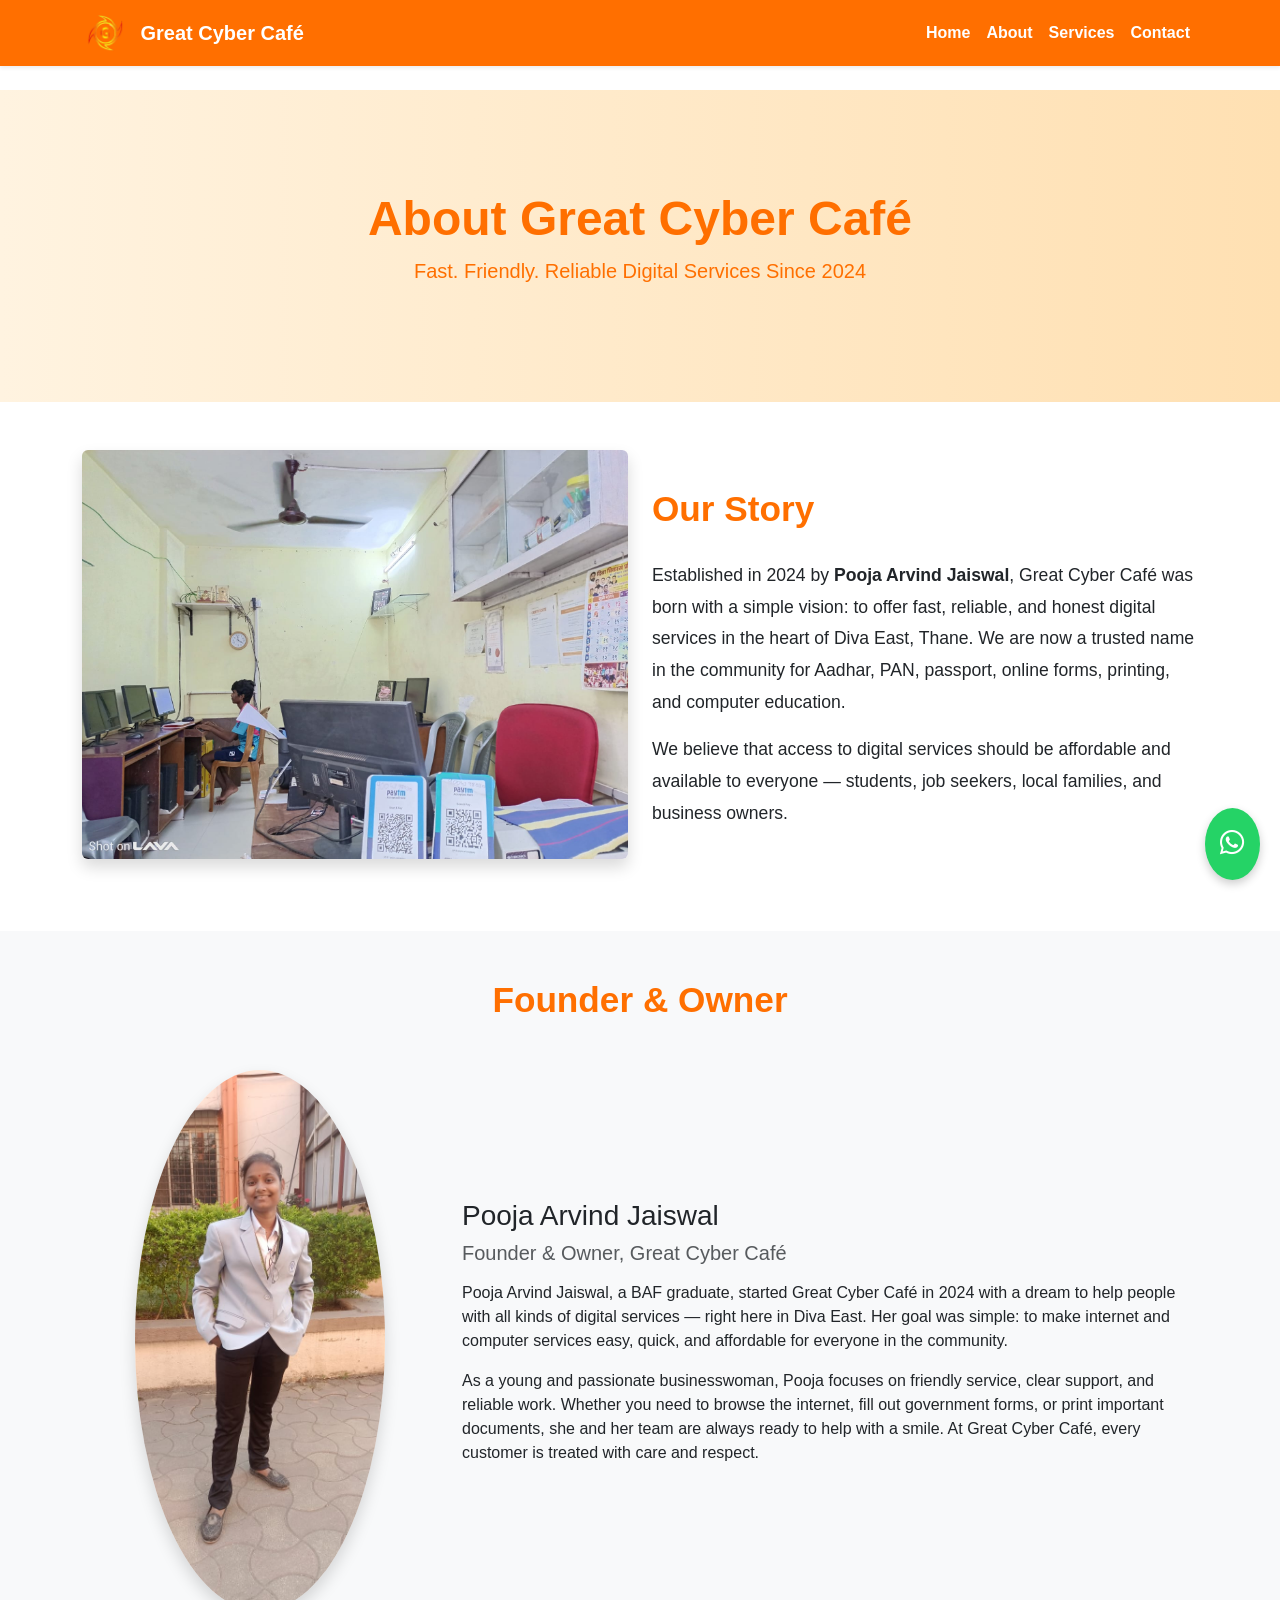
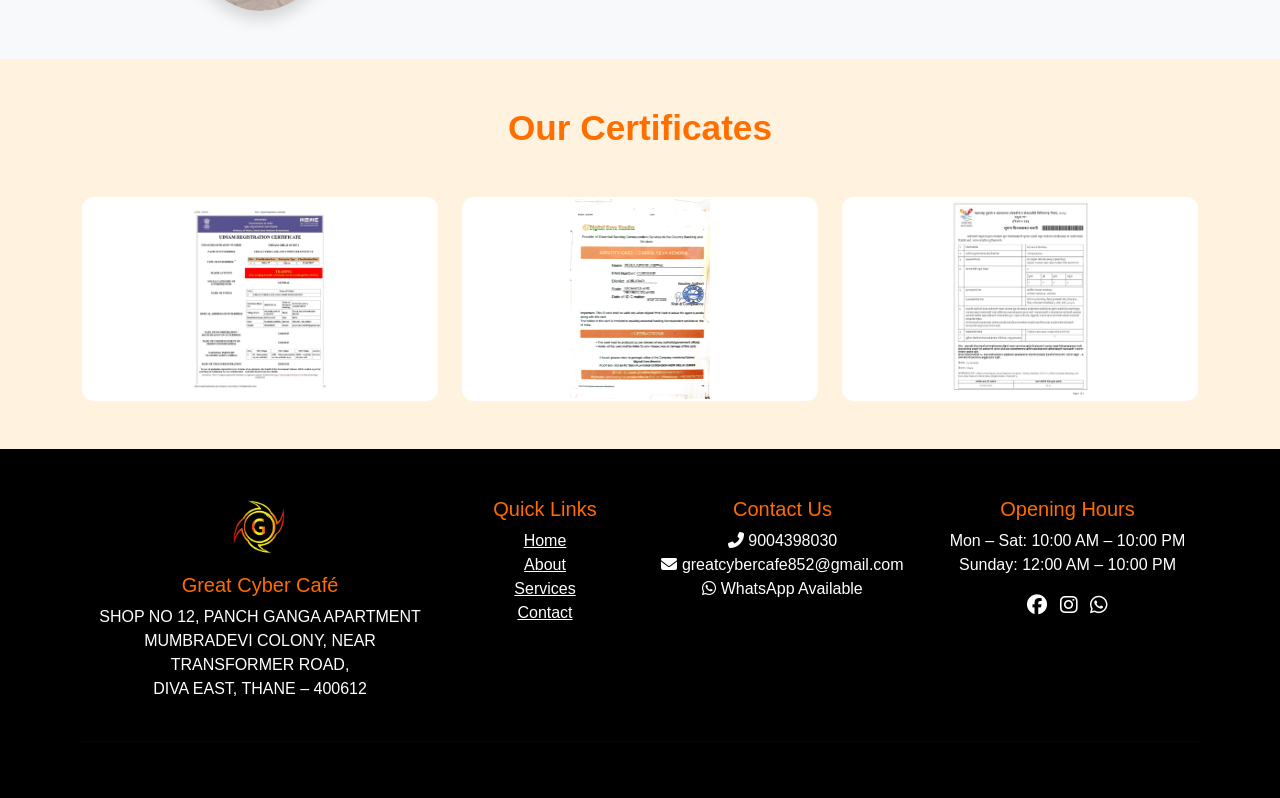
==== about.html @ 8edca6c6 "Initial commit for Great Cyber Cafe Website" ====
<!DOCTYPE html>
<html lang="en">
<head>
  <meta charset="UTF-8" />
  <meta name="viewport" content="width=device-width, initial-scale=1.0" />
  <title>About Us - Great Cyber Café</title>
  <link href="https://cdn.jsdelivr.net/npm/bootstrap@5.3.0/dist/css/bootstrap.min.css" rel="stylesheet">
  <link href="https://cdnjs.cloudflare.com/ajax/libs/font-awesome/6.5.0/css/all.min.css" rel="stylesheet">
  <link href="https://unpkg.com/aos@2.3.4/dist/aos.css" rel="stylesheet">
  <link rel="icon" type="image/x-icon" href="images/icon.png">
  <style>
    body {
      font-family: 'Segoe UI', sans-serif;
      background-color: #fff;
      scroll-behavior: smooth;
    }

    .navbar {
      background-color: #ff6f00;
    }
    .navbar-brand, .nav-link {
      color: white !important;
      font-weight: bold;
    }
    .nav-link:hover {
      color: #000 !important;
    }

    .hero-about {
      background: linear-gradient(to right, #fff3e0, #ffe0b2);
      color: #ff6f00;
      padding: 100px 0;
      text-align: center;
    }

    .section-title {
      color: #ff6f00;
      font-weight: 700;
      margin-bottom: 30px;
      font-size: 2.2rem;
    }

    .about-content {
      font-size: 1.1rem;
      line-height: 1.8;
    }
    .footer-section {
  background-color: #000;
  color: #fff;
  position: relative;
  overflow: hidden;
}

.footer-section h5 {
  color: #FFD700; /* Yellow */
  margin-bottom: 15px;
  font-weight: bold;
}

.footer-section a {
  transition: color 0.3s ease;
}

.footer-section a:hover {
  color: #FFD700;
}

.animate-footer {
  opacity: 0;
  transform: translateY(30px);
  animation: fadeInUp 1s ease forwards;
}

    .certificate-card {
      transition: transform 0.4s ease, box-shadow 0.4s ease;
      border: 2px solid #fff;
      border-radius: 12px;
      overflow: hidden;
      background-color: #fff;
    }

    .certificate-card:hover img {
      transform: scale(1.1);
    }

    .why-box {
      background-color: #fff3e0;
      border-left: 5px solid #ff6f00;
      padding: 20px;
      border-radius: 10px;
      transition: all 0.3s ease-in-out;
    }

    .why-box:hover {
      transform: translateY(-5px);
      box-shadow: 0 8px 16px rgba(0,0,0,0.1);
    }

    .why-box i {
      color: #ff6f00;
      font-size: 2rem;
      margin-bottom: 15px;
    }

    .fade-in {
      opacity: 0;
      transform: translateY(30px);
      animation: fadeInUp 0.8s ease forwards;
    }

    @keyframes fadeInUp {
      to {
        opacity: 1;
        transform: translateY(0);
      }
    }

    footer {
      background-color: #000;
      color: #bbb;
      padding: 30px 0;
    }
    footer p {
      margin: 0;
    }
  </style>
</head>
<body>

<!-- Navbar -->
<nav class="navbar navbar-expand-lg navbar-dark shadow-sm">
  <div class="container">
    <a class="navbar-brand d-flex align-items-center" href="index.html">
      <img src="images/logo-removebg-preview.png" alt="Logo" style="height: 40px; margin-right: 10px;">
      Great Cyber Café
    </a>
    <button class="navbar-toggler" data-bs-toggle="collapse" data-bs-target="#navbar">
      <span class="navbar-toggler-icon"></span>
    </button>
    <div id="navbar" class="collapse navbar-collapse">
      <ul class="navbar-nav ms-auto">
        <li class="nav-item"><a class="nav-link" href="index.html">Home</a></li>
        <li class="nav-item"><a class="nav-link active" href="about.html">About</a></li>
        <li class="nav-item"><a class="nav-link" href="services.html">Services</a></li>
        <li class="nav-item"><a class="nav-link" href="contact.html">Contact</a></li>
      </ul>
    </div>
  </div>
</nav>
<br>

<!-- Hero Section -->
<section class="hero-about" data-aos="fade-down">
  <div class="container">
    <h1 class="display-5 fw-bold">About Great Cyber Café</h1>
    <p class="lead"><b>Fast. Friendly. Reliable Digital Services Since 2024</b></p>
  </div>
</section>

<!-- About Content -->
<section class="py-5">
  <div class="container">
    <div class="row align-items-center">
      <div class="col-md-6 mb-4" data-aos="fade-right">
        <img src="images/frout.jpeg" class="img-fluid rounded shadow" alt="Great Cyber Cafe">
      </div>
      <div class="col-md-6" data-aos="fade-left">
        <h2 class="section-title  ">Our Story</h2>
        <p class="about-content">Established in 2024 by <strong>Pooja Arvind Jaiswal</strong>, Great Cyber Café was born with a simple vision: to offer fast, reliable, and honest digital services in the heart of Diva East, Thane. We are now a trusted name in the community for Aadhar, PAN, passport, online forms, printing, and computer education.</p>
        <p class="about-content">We believe that access to digital services should be affordable and available to everyone — students, job seekers, local families, and business owners.</p>
      </div>
    </div>
  </div>
</section>

<!-- Founder & Owner Section -->
<section class="py-5 bg-light text-dark">
  <div class="container">
    <h2 class="section-title text-center mb-5" data-aos="zoom-in">Founder & Owner</h2>
    <div class="row align-items-center">
      <div class="col-md-4 text-center mb-4 mb-md-0" data-aos="fade-up">
        <img src="images/pooja.jpeg" alt="Founder Image" class="img-fluid rounded-circle shadow" style="max-width: 250px;">
      </div>
      <div class="col-md-8" data-aos="fade-left">
        <h3 class="mb-2">Pooja Arvind Jaiswal</h3>
        <h5 class="text-muted mb-3">Founder & Owner, Great Cyber Café</h5>
        <p>Pooja Arvind Jaiswal, a BAF graduate, started Great Cyber Café in 2024 with a dream to help people with all kinds of digital services — right here in Diva East. Her goal was simple: to make internet and computer services easy, quick, and affordable for everyone in the community.</p>
        <p>As a young and passionate businesswoman, Pooja focuses on friendly service, clear support, and reliable work. Whether you need to browse the internet, fill out government forms, or print important documents, she and her team are always ready to help with a smile. At Great Cyber Café, every customer is treated with care and respect.</p>
      </div>
    </div>
  </div>
</section>

<!-- Certificates Section -->
<section class="py-5" style="background-color: #fff3e0;">
  <div class="container">
    <h3 class="text-center section-title mb-5" data-aos="zoom-in">Our Certificates</h3>
    <div class="row g-4 justify-content-center">
      <div class="col-md-4 col-sm-6" data-aos="zoom-in-up">
        <div class="card certificate-card">
          <img src="images/udyam.jpg" class="card-img-top" alt="Udyam Certificate" style="height: 200px; object-fit: contain;">
        </div>
      </div>
      <div class="col-md-4 col-sm-6" data-aos="zoom-in-up" data-aos-delay="100">
        <div class="card certificate-card">
          <img src="images/certifi_1 (2).jpeg" class="card-img-top" alt="Cyber Security Certificate" style="height: 200px; object-fit: contain;">
        </div>
      </div>
      <div class="col-md-4 col-sm-6" data-aos="zoom-in-up" data-aos-delay="200">
        <div class="card certificate-card">
          <img src="images/gomasta.jpg" class="card-img-top" alt="Gomasta Certificate" style="height: 200px; object-fit: contain;">
        </div>
      </div>
    </div>
  </div>
</section>

<!-- Footer -->


<!-- Scripts -->
<script src="https://cdn.jsdelivr.net/npm/bootstrap@5.3.0/dist/js/bootstrap.bundle.min.js"></script>
<script src="https://unpkg.com/aos@2.3.4/dist/aos.js"></script>

<script>
  AOS.init({
    duration: 1000,
    once: true
  });
</script>
<footer class="bg-black text-white pt-5 pb-3">
  <div class="container" >
    <div class="row" style="text-align: center;">
      
      <!-- Logo & Café Info -->
      <div class="col-md-4 mb-4" data-aos="fade-up">
        <img src="images/logo-removebg-preview.png" alt="Great Cyber Café Logo" style="height: 60px;">
        <h5 class="mt-3" style="color: #ff6b00";>Great Cyber Café</h5>
        <p>SHOP NO 12, PANCH GANGA APARTMENT<br>
        MUMBRADEVI COLONY, NEAR TRANSFORMER ROAD,<br>
        DIVA EAST, THANE – 400612</p>
      </div>

      <!-- Navigation Links -->
      <div class="col-md-2 mb-4" data-aos="fade-up" data-aos-delay="100">
        <h5 style="color: #ff6b00";>Quick Links</h5>
        <ul class="list-unstyled">
          <li><a href="index.html" class="text-white">Home</a></li>
          <li><a href="about.html" class="text-white">About</a></li>
          <li><a href="services.html" class="text-white">Services</a></li>
          <li><a href="contact.html" class="text-white">Contact</a></li>
        </ul>
      </div>

      <!-- Contact Info -->
      <div class="col-md-3 mb-4" data-aos="fade-up" data-aos-delay="200">
        <h5 style="color: #ff6b00";>Contact Us</h5>
        <p><i class="fas fa-phone-alt"></i> 9004398030</p>
        <p><i class="fas fa-envelope"></i> greatcybercafe852@gmail.com</p>
        <p><i class="fab fa-whatsapp"></i> WhatsApp Available</p>
      </div>

      <!-- Opening Hours -->
      <div class="col-md-3 mb-4" data-aos="fade-up" data-aos-delay="300">
        <h5 style="color: #ff6b00";>Opening Hours</h5>
        <p>Mon – Sat: 10:00 AM – 10:00 PM</p>
        <p>Sunday: 12:00 AM – 10:00 PM</p>
        <div class="mt-3">
          <a href="#" class="text-white me-2"><i class="fab fa-facebook fa-lg"></i></a>
          <a href="#" class="text-white me-2"><i class="fab fa-instagram fa-lg"></i></a>
          <a href="https://wa.me/919004398030" class="text-white" target="_blank"><i class="fab fa-whatsapp fa-lg"></i></a>
        </div>
      </div>
    </div>

    <hr style="border-color: rgba(255,255,255,0.1);">
    
    <div class="text-center" data-aos="fade-in" data-aos-delay="400">
      <small>© 2024 <span class="text-warning">Great Cyber Café</span>. All rights reserved.</small>
    </div>
  </div>
</footer>



<!-- Floating WhatsApp Button -->
<a href="https://wa.me/919004398030" 
   class="whatsapp-float" 
   target="_blank" 
   title="Chat with us on WhatsApp">
  <i class="fab fa-whatsapp"></i>
</a>

<!-- WhatsApp Floating Button CSS -->
<style>
  .whatsapp-float {
    position: fixed;
    bottom: 20px;
    right: 20px;
    background-color: #25d366;
    color: white;
    border-radius: 50%;
    font-size: 28px;
    padding: 15px;
    z-index: 1000;
    box-shadow: 0 4px 10px rgba(0,0,0,0.2);
    transition: background 0.3s;
  }

  .whatsapp-float:hover {
    background-color: #1ebe5d;
    text-decoration: none;
    color: #ff6b00;
  }
</style>
</body>
</html>
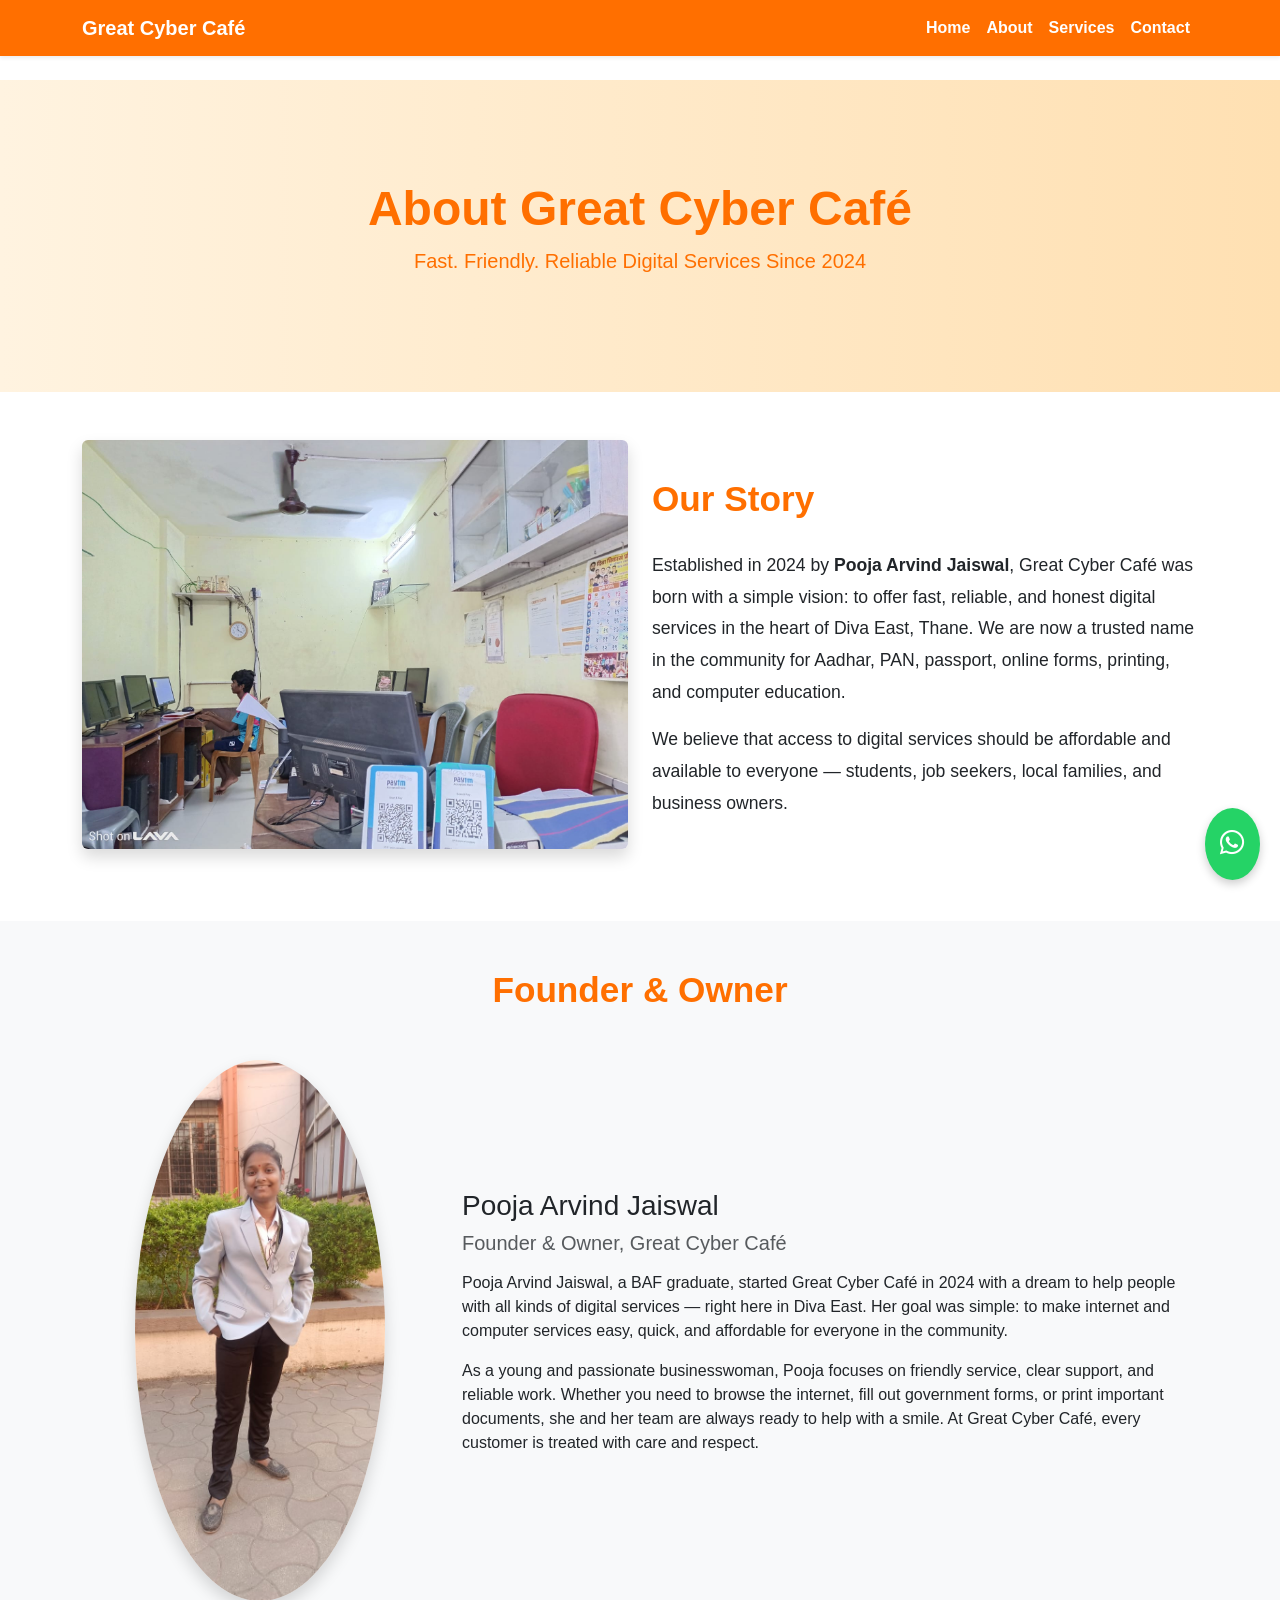
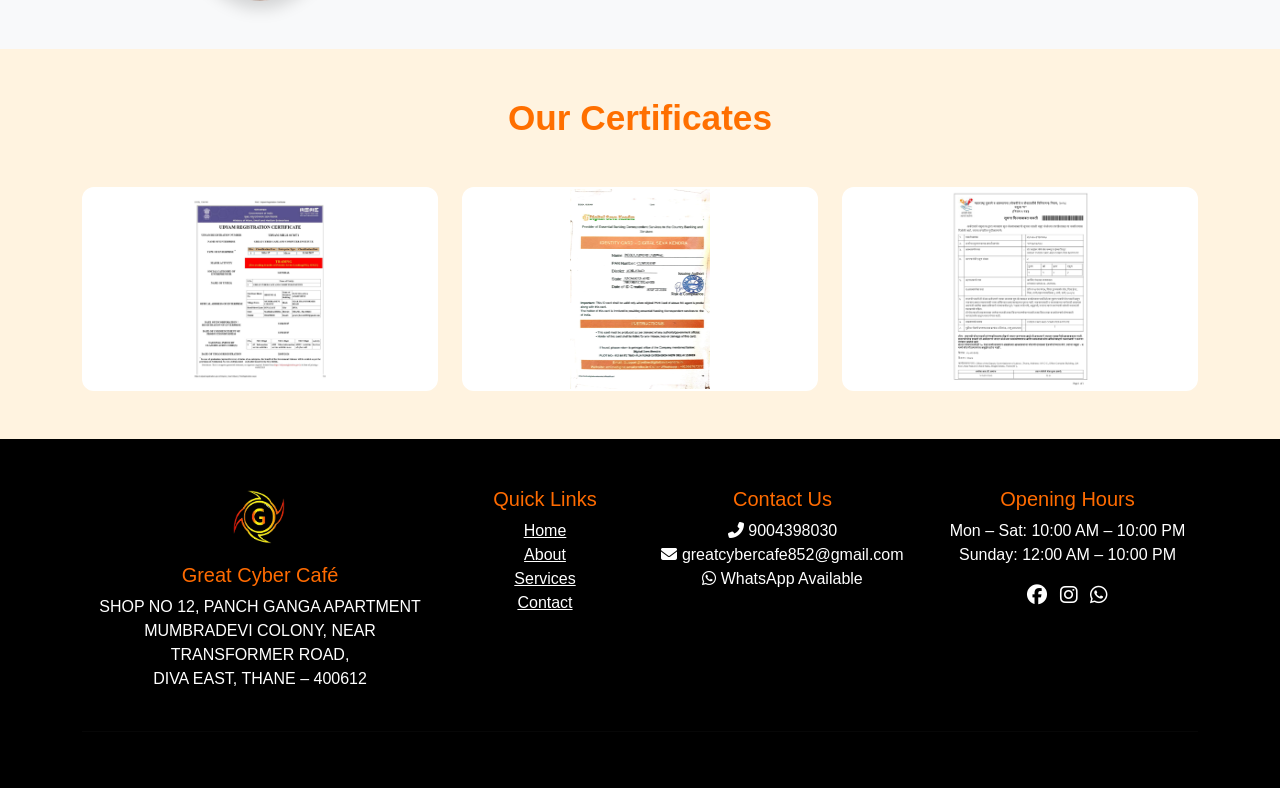
==== commit f26dbe5b: "Initial commit for Great Cyber Cafe Website" ====
--- a/about.html
+++ b/about.html
@@ -131,7 +131,7 @@
 <nav class="navbar navbar-expand-lg navbar-dark shadow-sm">
   <div class="container">
     <a class="navbar-brand d-flex align-items-center" href="index.html">
-      <img src="images/logo-removebg-preview.png" alt="Logo" style="height: 40px; margin-right: 10px;">
+     
       Great Cyber Café
     </a>
     <button class="navbar-toggler" data-bs-toggle="collapse" data-bs-target="#navbar">
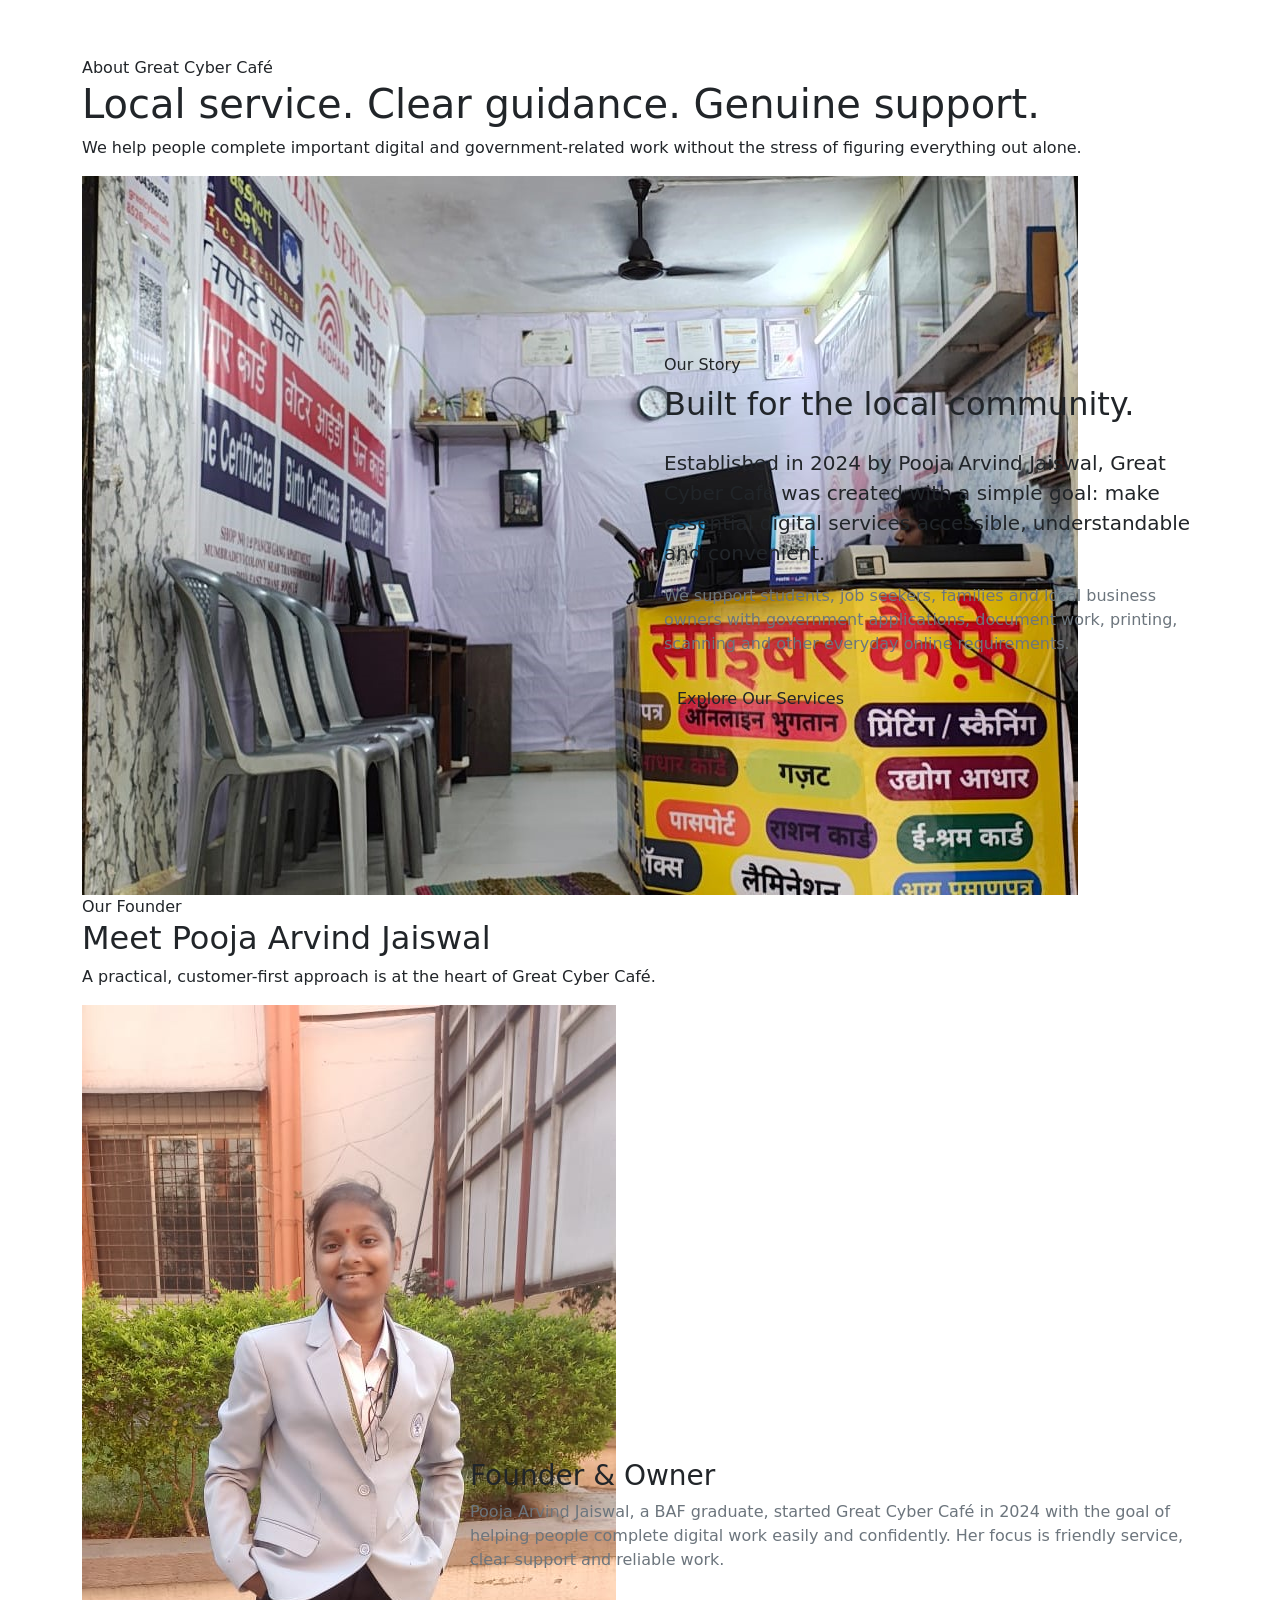
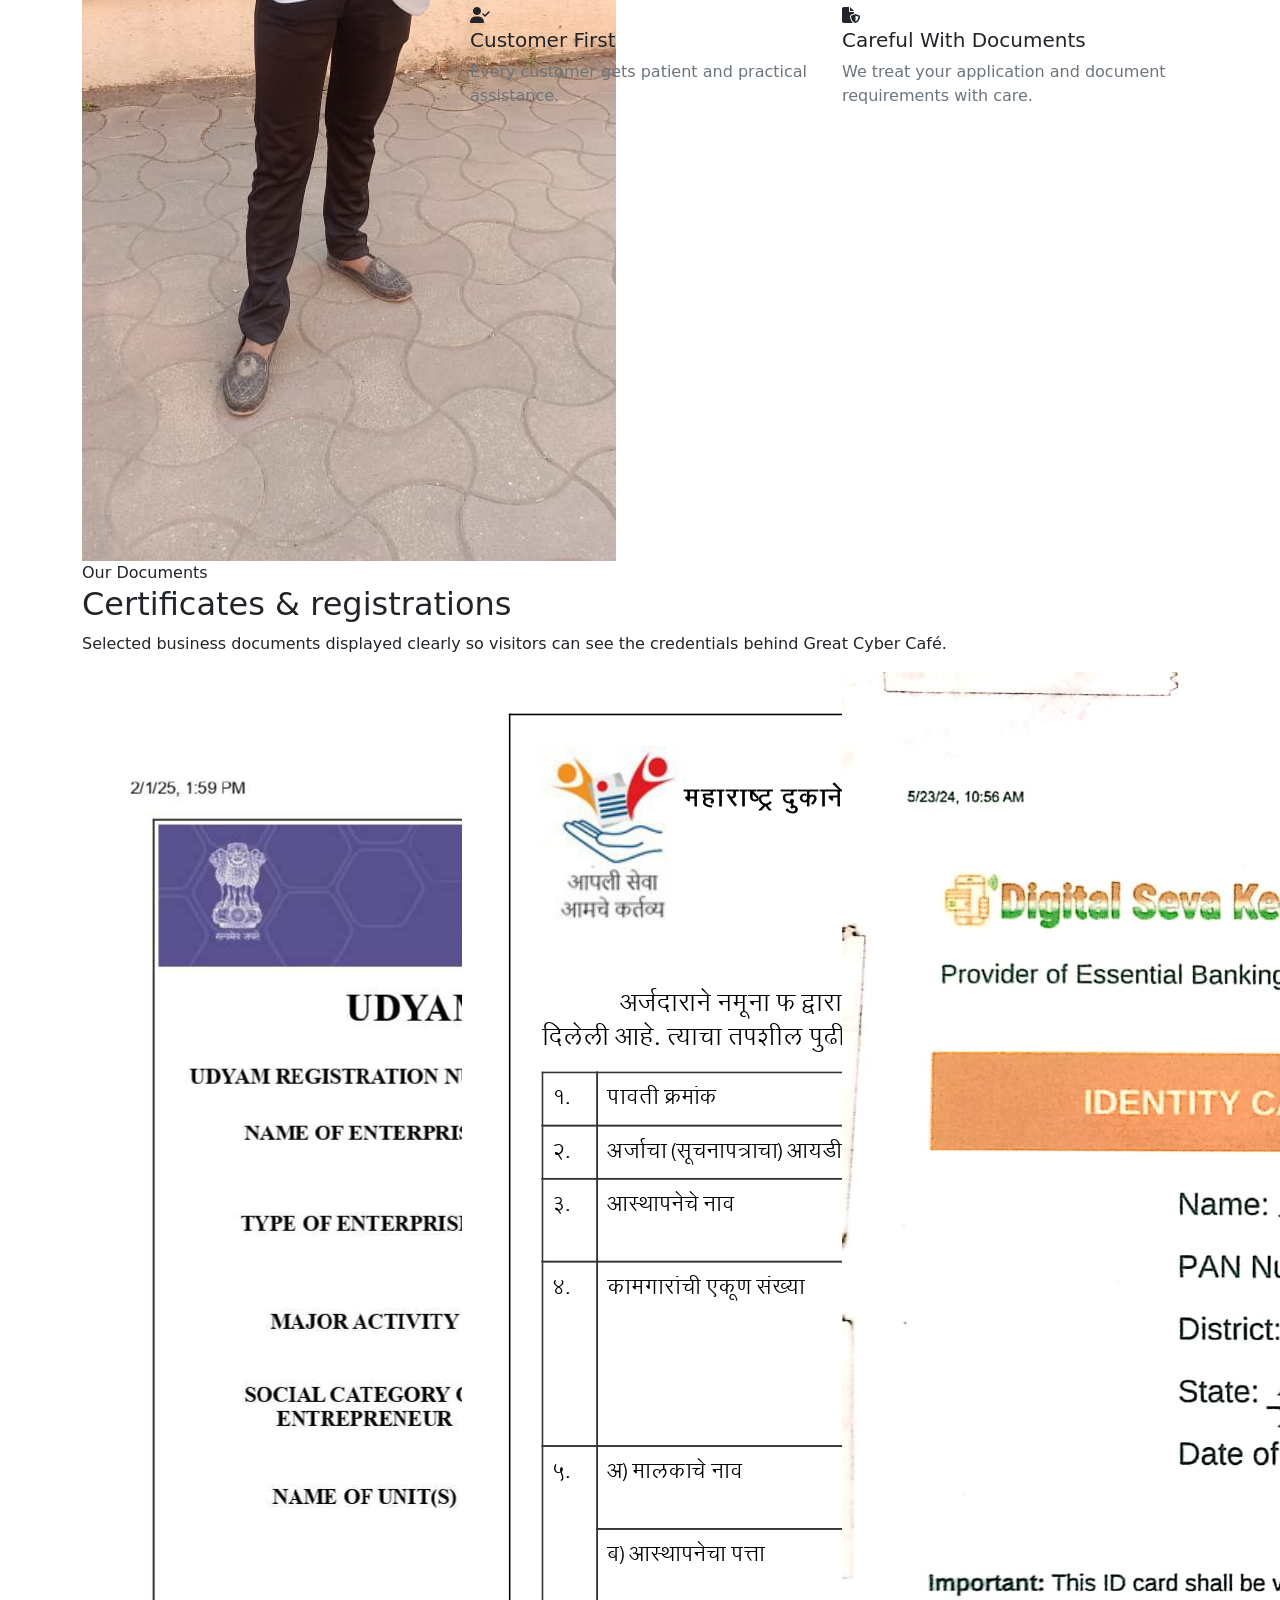
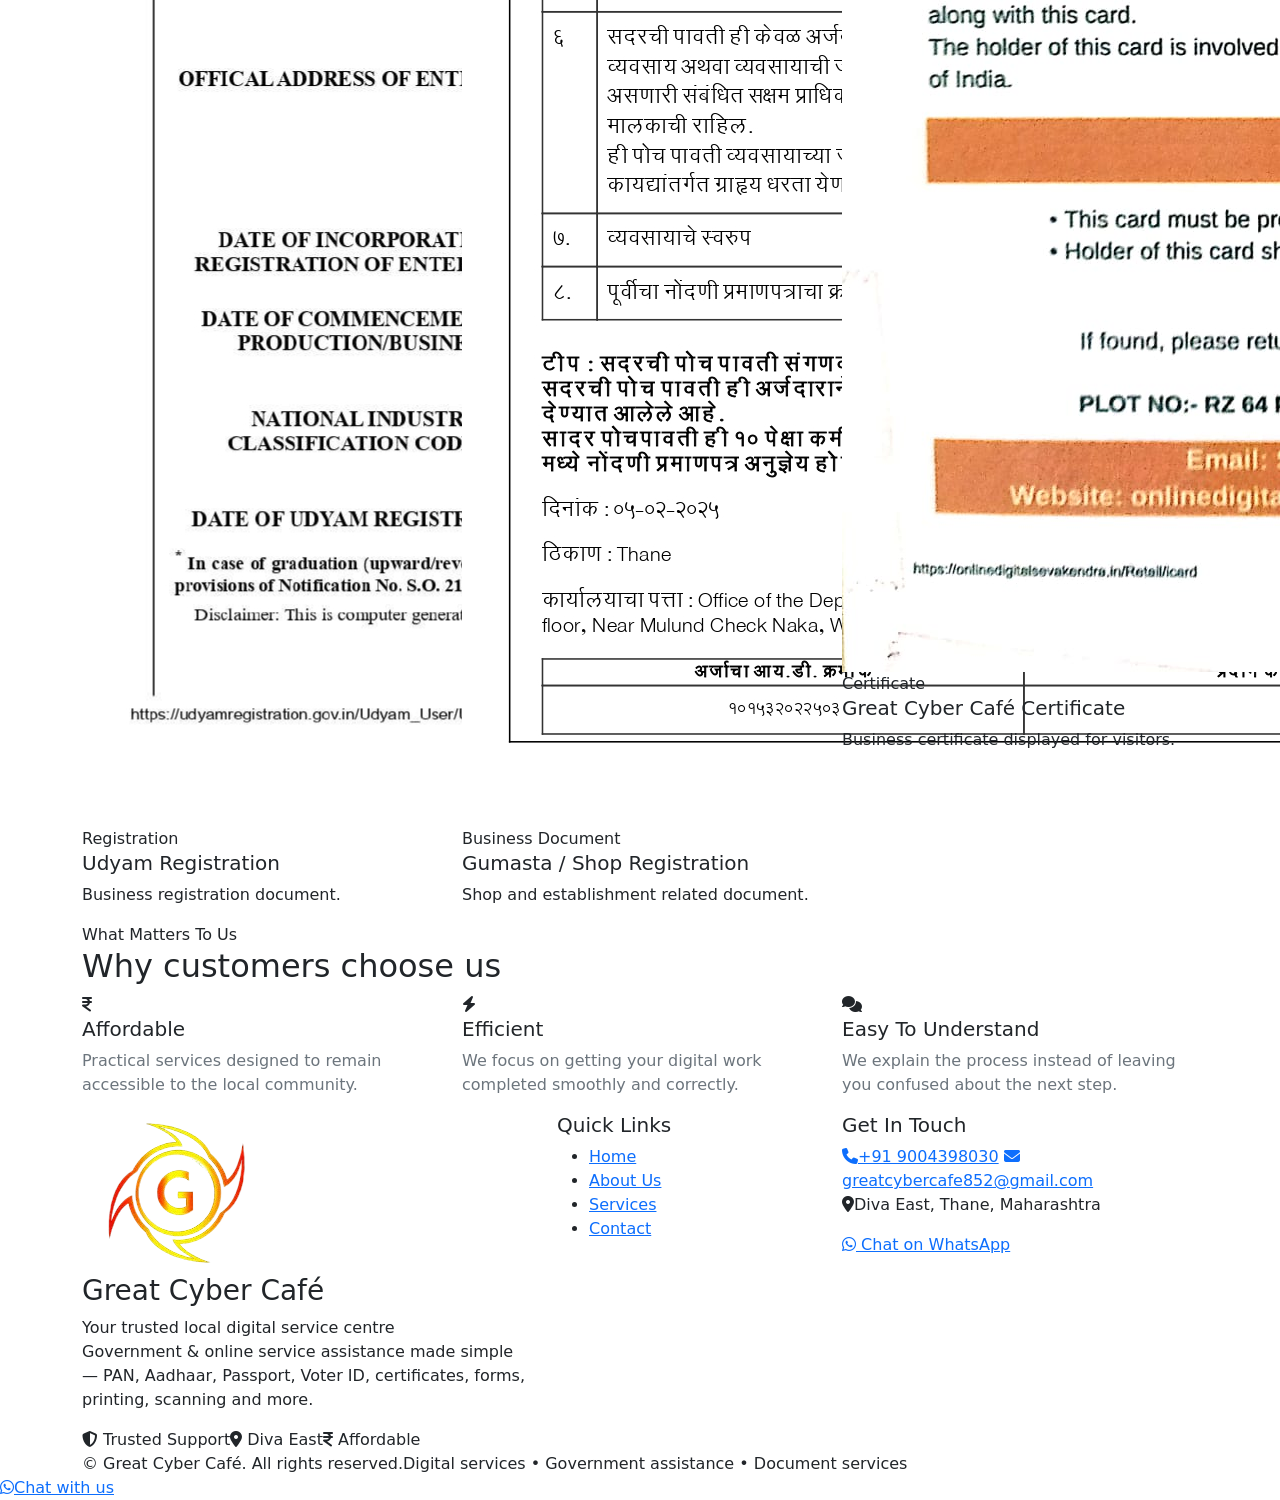
==== commit 69531384: "Revise about.html with updated content and layout Updated the About Us page with new content, improv" ====
--- a/about.html
+++ b/about.html
@@ -1,317 +1,43 @@
-<!DOCTYPE html>
-<html lang="en">
-<head>
-  <meta charset="UTF-8" />
-  <meta name="viewport" content="width=device-width, initial-scale=1.0" />
-  <title>About Us - Great Cyber Café</title>
-  <link href="https://cdn.jsdelivr.net/npm/bootstrap@5.3.0/dist/css/bootstrap.min.css" rel="stylesheet">
-  <link href="https://cdnjs.cloudflare.com/ajax/libs/font-awesome/6.5.0/css/all.min.css" rel="stylesheet">
-  <link href="https://unpkg.com/aos@2.3.4/dist/aos.css" rel="stylesheet">
-  <link rel="icon" type="image/x-icon" href="images/icon.png">
-  <style>
-    body {
-      font-family: 'Segoe UI', sans-serif;
-      background-color: #fff;
-      scroll-behavior: smooth;
-    }
+<!doctype html><html lang="en"><head><meta charset="utf-8"><meta name="viewport" content="width=device-width,initial-scale=1"><title>About Us | Great Cyber Café</title><meta name="description" content="Learn about Great Cyber Café, its founder and local digital service centre in Diva East, Thane."><link rel="icon" href="images/icon.png"><link rel="stylesheet" href="https://cdn.jsdelivr.net/npm/bootstrap@5.3.3/dist/css/bootstrap.min.css"><link rel="stylesheet" href="https://cdnjs.cloudflare.com/ajax/libs/font-awesome/6.6.0/css/all.min.css"><link rel="stylesheet" href="styles.css"></head><body><nav class="navbar navbar-expand-lg navbar-dark">
+<div class="container">
+<a class="navbar-brand" href="index.html">Great <span>Cyber Café</span></a>
+<button class="navbar-toggler" type="button" data-bs-toggle="collapse" data-bs-target="#nav"><span class="navbar-toggler-icon"></span></button>
+<div class="collapse navbar-collapse" id="nav"><ul class="navbar-nav ms-auto">
+<li class="nav-item"><a class="nav-link" href="index.html">Home</a></li>
+<li class="nav-item"><a class="nav-link" href="about.html">About</a></li>
+<li class="nav-item"><a class="nav-link" href="services.html">Services</a></li>
+<li class="nav-item"><a class="nav-link" href="contact.html">Contact</a></li>
+</ul></div></div></nav><section class="page-hero page-hero-civic"><div class="container position-relative" style="z-index:1"><div class="reveal"><div class="eyebrow">About Great Cyber Café</div><h1>Local service. Clear guidance. Genuine support.</h1><p>We help people complete important digital and government-related work without the stress of figuring everything out alone.</p></div></div></section>
+<section class="section"><div class="container"><div class="row align-items-center g-5"><div class="col-lg-6 reveal-left"><div class="image-card"><img src="images/photoshop.jpg.jpeg" class="about-image" alt="Great Cyber Café shop interior"></div></div><div class="col-lg-6 reveal-right"><div class="eyebrow">Our Story</div><h2 class="mt-2 mb-4">Built for the local community.</h2><p class="lead">Established in 2024 by <strong>Pooja Arvind Jaiswal</strong>, Great Cyber Café was created with a simple goal: make essential digital services accessible, understandable and convenient.</p><p class="text-secondary">We support students, job seekers, families and local business owners with government applications, document work, printing, scanning and other everyday online requirements.</p><a href="services.html" class="btn btn-orange mt-2">Explore Our Services</a></div></div></div></section>
+<section class="section section-soft"><div class="container"><div class="section-heading reveal"><div class="eyebrow">Our Founder</div><h2>Meet Pooja Arvind Jaiswal</h2><p>A practical, customer-first approach is at the heart of Great Cyber Café.</p></div><div class="row align-items-center g-5"><div class="col-md-4 text-center reveal"><img src="images/pooja.jpeg" class="owner-photo" alt="Pooja Arvind Jaiswal"></div><div class="col-md-8 reveal-right"><h3>Founder & Owner</h3><p class="text-secondary">Pooja Arvind Jaiswal, a BAF graduate, started Great Cyber Café in 2024 with the goal of helping people complete digital work easily and confidently. Her focus is friendly service, clear support and reliable work.</p><div class="row g-3 mt-3"><div class="col-sm-6"><div class="why-box"><i class="fas fa-user-check"></i><h5>Customer First</h5><p class="text-secondary mb-0">Every customer gets patient and practical assistance.</p></div></div><div class="col-sm-6"><div class="why-box"><i class="fas fa-file-shield"></i><h5>Careful With Documents</h5><p class="text-secondary mb-0">We treat your application and document requirements with care.</p></div></div></div></div></div></div></section>
+<section class="section" id="certificates"><div class="container"><div class="section-heading reveal"><div class="eyebrow">Our Documents</div><h2>Certificates & registrations</h2><p>Selected business documents displayed clearly so visitors can see the credentials behind Great Cyber Café.</p></div><div class="row g-4 certificate-grid">
+<div class="col-md-4 reveal"><div class="certificate-card certificate-large"><div class="certificate-image"><img src="images/udyam.jpg" alt="Udyam registration certificate"></div><div class="certificate-info"><span>Registration</span><h5>Udyam Registration</h5><p>Business registration document.</p></div></div></div>
+<div class="col-md-4 reveal delay-1"><div class="certificate-card certificate-large"><div class="certificate-image"><img src="images/gomasta.jpg" alt="Gumasta business registration document"></div><div class="certificate-info"><span>Business Document</span><h5>Gumasta / Shop Registration</h5><p>Shop and establishment related document.</p></div></div></div>
+<div class="col-md-4 reveal delay-2"><div class="certificate-card certificate-large"><div class="certificate-image"><img src="images/certifi_1 (2).jpeg" alt="Great Cyber Café certificate"></div><div class="certificate-info"><span>Certificate</span><h5>Great Cyber Café Certificate</h5><p>Business certificate displayed for visitors.</p></div></div></div>
+</div></div></section>
+<section class="section section-soft"><div class="container"><div class="section-heading reveal"><div class="eyebrow">What Matters To Us</div><h2>Why customers choose us</h2></div><div class="row g-4"><div class="col-md-4 reveal"><div class="why-box"><i class="fas fa-indian-rupee-sign"></i><h5>Affordable</h5><p class="text-secondary">Practical services designed to remain accessible to the local community.</p></div></div><div class="col-md-4 reveal delay-1"><div class="why-box"><i class="fas fa-bolt"></i><h5>Efficient</h5><p class="text-secondary">We focus on getting your digital work completed smoothly and correctly.</p></div></div><div class="col-md-4 reveal delay-2"><div class="why-box"><i class="fas fa-comments"></i><h5>Easy To Understand</h5><p class="text-secondary">We explain the process instead of leaving you confused about the next step.</p></div></div></div></div></section><footer class="site-footer">
+<div class="container">
+  <div class="footer-main row g-4">
+    <div class="col-lg-5 footer-brand-col">
+      <div class="footer-brand-row"><img src="images/logo-removebg-preview.png" class="footer-logo" alt="Great Cyber Café logo"><div><h3>Great Cyber Café</h3><span>Your trusted local digital service centre</span></div></div>
+      <p class="footer-about">Government & online service assistance made simple — PAN, Aadhaar, Passport, Voter ID, certificates, forms, printing, scanning and more.</p>
+      <div class="footer-badges"><span><i class="fas fa-shield-halved"></i> Trusted Support</span><span><i class="fas fa-location-dot"></i> Diva East</span><span><i class="fas fa-indian-rupee-sign"></i> Affordable</span></div>
+    </div>
+    <div class="col-sm-6 col-lg-3 footer-links-col">
+      <h5>Quick Links</h5>
+      <ul class="footer-links"><li><a href="index.html">Home</a></li><li><a href="about.html">About Us</a></li><li><a href="services.html">Services</a></li><li><a href="contact.html">Contact</a></li></ul>
+    </div>
 
-    .navbar {
-      background-color: #ff6f00;
-    }
-    .navbar-brand, .nav-link {
-      color: white !important;
-      font-weight: bold;
-    }
-    .nav-link:hover {
-      color: #000 !important;
-    }
-
-    .hero-about {
-      background: linear-gradient(to right, #fff3e0, #ffe0b2);
-      color: #ff6f00;
-      padding: 100px 0;
-      text-align: center;
-    }
-
-    .section-title {
-      color: #ff6f00;
-      font-weight: 700;
-      margin-bottom: 30px;
-      font-size: 2.2rem;
-    }
-
-    .about-content {
-      font-size: 1.1rem;
-      line-height: 1.8;
-    }
-    .footer-section {
-  background-color: #000;
-  color: #fff;
-  position: relative;
-  overflow: hidden;
-}
-
-.footer-section h5 {
-  color: #FFD700; /* Yellow */
-  margin-bottom: 15px;
-  font-weight: bold;
-}
-
-.footer-section a {
-  transition: color 0.3s ease;
-}
-
-.footer-section a:hover {
-  color: #FFD700;
-}
-
-.animate-footer {
-  opacity: 0;
-  transform: translateY(30px);
-  animation: fadeInUp 1s ease forwards;
-}
-
-    .certificate-card {
-      transition: transform 0.4s ease, box-shadow 0.4s ease;
-      border: 2px solid #fff;
-      border-radius: 12px;
-      overflow: hidden;
-      background-color: #fff;
-    }
-
-    .certificate-card:hover img {
-      transform: scale(1.1);
-    }
-
-    .why-box {
-      background-color: #fff3e0;
-      border-left: 5px solid #ff6f00;
-      padding: 20px;
-      border-radius: 10px;
-      transition: all 0.3s ease-in-out;
-    }
-
-    .why-box:hover {
-      transform: translateY(-5px);
-      box-shadow: 0 8px 16px rgba(0,0,0,0.1);
-    }
-
-    .why-box i {
-      color: #ff6f00;
-      font-size: 2rem;
-      margin-bottom: 15px;
-    }
-
-    .fade-in {
-      opacity: 0;
-      transform: translateY(30px);
-      animation: fadeInUp 0.8s ease forwards;
-    }
-
-    @keyframes fadeInUp {
-      to {
-        opacity: 1;
-        transform: translateY(0);
-      }
-    }
-
-    footer {
-      background-color: #000;
-      color: #bbb;
-      padding: 30px 0;
-    }
-    footer p {
-      margin: 0;
-    }
-  </style>
-</head>
-<body>
-
-<!-- Navbar -->
-<nav class="navbar navbar-expand-lg navbar-dark shadow-sm">
-  <div class="container">
-    <a class="navbar-brand d-flex align-items-center" href="index.html">
-     
-      Great Cyber Café
-    </a>
-    <button class="navbar-toggler" data-bs-toggle="collapse" data-bs-target="#navbar">
-      <span class="navbar-toggler-icon"></span>
-    </button>
-    <div id="navbar" class="collapse navbar-collapse">
-      <ul class="navbar-nav ms-auto">
-        <li class="nav-item"><a class="nav-link" href="index.html">Home</a></li>
-        <li class="nav-item"><a class="nav-link active" href="about.html">About</a></li>
-        <li class="nav-item"><a class="nav-link" href="services.html">Services</a></li>
-        <li class="nav-item"><a class="nav-link" href="contact.html">Contact</a></li>
-      </ul>
-    </div>
-  </div>
-</nav>
-<br>
-
-<!-- Hero Section -->
-<section class="hero-about" data-aos="fade-down">
-  <div class="container">
-    <h1 class="display-5 fw-bold">About Great Cyber Café</h1>
-    <p class="lead"><b>Fast. Friendly. Reliable Digital Services Since 2024</b></p>
-  </div>
-</section>
-
-<!-- About Content -->
-<section class="py-5">
-  <div class="container">
-    <div class="row align-items-center">
-      <div class="col-md-6 mb-4" data-aos="fade-right">
-        <img src="images/frout.jpeg" class="img-fluid rounded shadow" alt="Great Cyber Cafe">
-      </div>
-      <div class="col-md-6" data-aos="fade-left">
-        <h2 class="section-title  ">Our Story</h2>
-        <p class="about-content">Established in 2024 by <strong>Pooja Arvind Jaiswal</strong>, Great Cyber Café was born with a simple vision: to offer fast, reliable, and honest digital services in the heart of Diva East, Thane. We are now a trusted name in the community for Aadhar, PAN, passport, online forms, printing, and computer education.</p>
-        <p class="about-content">We believe that access to digital services should be affordable and available to everyone — students, job seekers, local families, and business owners.</p>
+    <div class="col-lg-4 footer-contact-col">
+      <div class="footer-contact-box">
+        <h5>Get In Touch</h5>
+        <a href="tel:+919004398030"><i class="fas fa-phone"></i><span>+91 9004398030</span></a>
+        <a href="mailto:greatcybercafe852@gmail.com"><i class="fas fa-envelope"></i><span>greatcybercafe852@gmail.com</span></a>
+        <p><i class="fas fa-location-dot"></i><span>Diva East, Thane, Maharashtra</span></p>
+        <a class="footer-whatsapp" href="https://wa.me/919004398030?text=Hello%20Great%20Cyber%20Caf%C3%A9,%20I%20need%20help%20with%20a%20digital%20service." target="_blank" rel="noopener"><i class="fab fa-whatsapp"></i> Chat on WhatsApp</a>
       </div>
     </div>
   </div>
-</section>
-
-<!-- Founder & Owner Section -->
-<section class="py-5 bg-light text-dark">
-  <div class="container">
-    <h2 class="section-title text-center mb-5" data-aos="zoom-in">Founder & Owner</h2>
-    <div class="row align-items-center">
-      <div class="col-md-4 text-center mb-4 mb-md-0" data-aos="fade-up">
-        <img src="images/pooja.jpeg" alt="Founder Image" class="img-fluid rounded-circle shadow" style="max-width: 250px;">
-      </div>
-      <div class="col-md-8" data-aos="fade-left">
-        <h3 class="mb-2">Pooja Arvind Jaiswal</h3>
-        <h5 class="text-muted mb-3">Founder & Owner, Great Cyber Café</h5>
-        <p>Pooja Arvind Jaiswal, a BAF graduate, started Great Cyber Café in 2024 with a dream to help people with all kinds of digital services — right here in Diva East. Her goal was simple: to make internet and computer services easy, quick, and affordable for everyone in the community.</p>
-        <p>As a young and passionate businesswoman, Pooja focuses on friendly service, clear support, and reliable work. Whether you need to browse the internet, fill out government forms, or print important documents, she and her team are always ready to help with a smile. At Great Cyber Café, every customer is treated with care and respect.</p>
-      </div>
-    </div>
-  </div>
-</section>
-
-<!-- Certificates Section -->
-<section class="py-5" style="background-color: #fff3e0;">
-  <div class="container">
-    <h3 class="text-center section-title mb-5" data-aos="zoom-in">Our Certificates</h3>
-    <div class="row g-4 justify-content-center">
-      <div class="col-md-4 col-sm-6" data-aos="zoom-in-up">
-        <div class="card certificate-card">
-          <img src="images/udyam.jpg" class="card-img-top" alt="Udyam Certificate" style="height: 200px; object-fit: contain;">
-        </div>
-      </div>
-      <div class="col-md-4 col-sm-6" data-aos="zoom-in-up" data-aos-delay="100">
-        <div class="card certificate-card">
-          <img src="images/certifi_1 (2).jpeg" class="card-img-top" alt="Cyber Security Certificate" style="height: 200px; object-fit: contain;">
-        </div>
-      </div>
-      <div class="col-md-4 col-sm-6" data-aos="zoom-in-up" data-aos-delay="200">
-        <div class="card certificate-card">
-          <img src="images/gomasta.jpg" class="card-img-top" alt="Gomasta Certificate" style="height: 200px; object-fit: contain;">
-        </div>
-      </div>
-    </div>
-  </div>
-</section>
-
-<!-- Footer -->
-
-
-<!-- Scripts -->
-<script src="https://cdn.jsdelivr.net/npm/bootstrap@5.3.0/dist/js/bootstrap.bundle.min.js"></script>
-<script src="https://unpkg.com/aos@2.3.4/dist/aos.js"></script>
-
-<script>
-  AOS.init({
-    duration: 1000,
-    once: true
-  });
-</script>
-<footer class="bg-black text-white pt-5 pb-3">
-  <div class="container" >
-    <div class="row" style="text-align: center;">
-      
-      <!-- Logo & Café Info -->
-      <div class="col-md-4 mb-4" data-aos="fade-up">
-        <img src="images/logo-removebg-preview.png" alt="Great Cyber Café Logo" style="height: 60px;">
-        <h5 class="mt-3" style="color: #ff6b00";>Great Cyber Café</h5>
-        <p>SHOP NO 12, PANCH GANGA APARTMENT<br>
-        MUMBRADEVI COLONY, NEAR TRANSFORMER ROAD,<br>
-        DIVA EAST, THANE – 400612</p>
-      </div>
-
-      <!-- Navigation Links -->
-      <div class="col-md-2 mb-4" data-aos="fade-up" data-aos-delay="100">
-        <h5 style="color: #ff6b00";>Quick Links</h5>
-        <ul class="list-unstyled">
-          <li><a href="index.html" class="text-white">Home</a></li>
-          <li><a href="about.html" class="text-white">About</a></li>
-          <li><a href="services.html" class="text-white">Services</a></li>
-          <li><a href="contact.html" class="text-white">Contact</a></li>
-        </ul>
-      </div>
-
-      <!-- Contact Info -->
-      <div class="col-md-3 mb-4" data-aos="fade-up" data-aos-delay="200">
-        <h5 style="color: #ff6b00";>Contact Us</h5>
-        <p><i class="fas fa-phone-alt"></i> 9004398030</p>
-        <p><i class="fas fa-envelope"></i> greatcybercafe852@gmail.com</p>
-        <p><i class="fab fa-whatsapp"></i> WhatsApp Available</p>
-      </div>
-
-      <!-- Opening Hours -->
-      <div class="col-md-3 mb-4" data-aos="fade-up" data-aos-delay="300">
-        <h5 style="color: #ff6b00";>Opening Hours</h5>
-        <p>Mon – Sat: 10:00 AM – 10:00 PM</p>
-        <p>Sunday: 12:00 AM – 10:00 PM</p>
-        <div class="mt-3">
-          <a href="#" class="text-white me-2"><i class="fab fa-facebook fa-lg"></i></a>
-          <a href="#" class="text-white me-2"><i class="fab fa-instagram fa-lg"></i></a>
-          <a href="https://wa.me/919004398030" class="text-white" target="_blank"><i class="fab fa-whatsapp fa-lg"></i></a>
-        </div>
-      </div>
-    </div>
-
-    <hr style="border-color: rgba(255,255,255,0.1);">
-    
-    <div class="text-center" data-aos="fade-in" data-aos-delay="400">
-      <small>© 2024 <span class="text-warning">Great Cyber Café</span>. All rights reserved.</small>
-    </div>
-  </div>
-</footer>
-
-
-
-<!-- Floating WhatsApp Button -->
-<a href="https://wa.me/919004398030" 
-   class="whatsapp-float" 
-   target="_blank" 
-   title="Chat with us on WhatsApp">
-  <i class="fab fa-whatsapp"></i>
-</a>
-
-<!-- WhatsApp Floating Button CSS -->
-<style>
-  .whatsapp-float {
-    position: fixed;
-    bottom: 20px;
-    right: 20px;
-    background-color: #25d366;
-    color: white;
-    border-radius: 50%;
-    font-size: 28px;
-    padding: 15px;
-    z-index: 1000;
-    box-shadow: 0 4px 10px rgba(0,0,0,0.2);
-    transition: background 0.3s;
-  }
-
-  .whatsapp-float:hover {
-    background-color: #1ebe5d;
-    text-decoration: none;
-    color: #ff6b00;
-  }
-</style>
-</body>
-</html>
+  <div class="footer-bottom"><span>© <span id="year"></span> Great Cyber Café. All rights reserved.</span><span>Digital services • Government assistance • Document services</span></div>
+</div></footer>
+<a class="whatsapp-float" href="https://wa.me/919004398030?text=Hello%20Great%20Cyber%20Caf%C3%A9,%20I%20need%20help%20with%20a%20digital%20service." target="_blank" rel="noopener" aria-label="Chat with Great Cyber Café on WhatsApp"><i class="fab fa-whatsapp"></i><span>Chat with us</span></a><script src="https://cdn.jsdelivr.net/npm/bootstrap@5.3.3/dist/js/bootstrap.bundle.min.js"></script><script src="script.js"></script></body></html>
